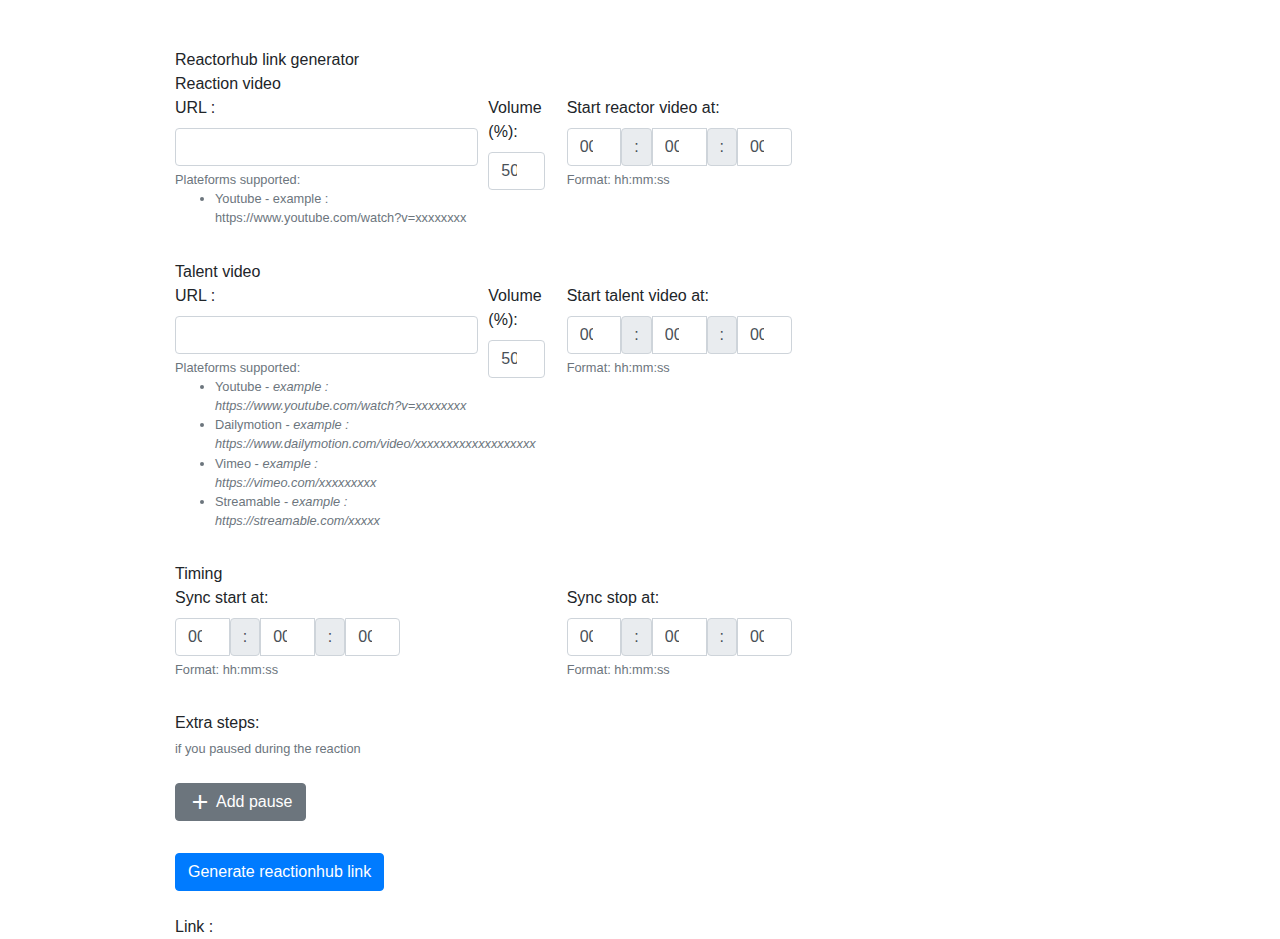
==== generator.html @ 429343ef "Fix small text style to be uniform across the form" ====
<!DOCTYPE html>
<html>
	<head>
	<meta charset="utf-8">
    <meta name="viewport" content="width=device-width, initial-scale=1, shrink-to-fit=no">
	<link rel="stylesheet" href="https://stackpath.bootstrapcdn.com/bootstrap/4.4.1/css/bootstrap.min.css" integrity="sha384-Vkoo8x4CGsO3+Hhxv8T/Q5PaXtkKtu6ug5TOeNV6gBiFeWPGFN9MuhOf23Q9Ifjh" crossorigin="anonymous">
	<link rel="stylesheet" href="generator.css">
	
	<link href="https://fonts.googleapis.com/icon?family=Material+Icons"
      rel="stylesheet">
	<title>Reactorhub link generator</title>
	</head>
	<body>
		<div class="container-fluid w-75 mt-sm-5">
			<span class="pageTitle">Reactorhub link generator</span>
			<form id="form" onsubmit="event.preventDefault();  generateLink(this);" >
				<span class="formGroupTitle">Reaction video</span>
				<div class="form-row">
					
					<div class="form-group col-lg-4">
						<label for="reactorURL" >URL : </label>
						<input id="reactorURL" name="reactorURL" type="text" required class="form-control mh-sm-3" aria-describedby="reactorURLHelp" >
						<div id="reactorURLHelp" class="form-text text-muted small" >
							<span>Plateforms supported:</span>
							<ul class=" ">
							  <li>Youtube - example : https://www.youtube.com/watch?v=xxxxxxxx</li>
							</ul>
						</div>
					</div>
					<div class="form-group col-lg-1">
						<label for="reactorVOL" >Volume (%): </label>
						<input id="reactorVOL" name="reactorVOL" type="number" min="0" max="100" value="50" required class="form-control col-lg-10">
					</div>
					
					<div class="form-group col-lg-3">
						<label>Start reactor video at:</label>
						<div class="input-group ">
							<input id="startTimeHH" name="startTimeHH" type="number" value="00" min="0" onblur="padNumberInput(this,2);" required class="form-control"> 
							<span class="input-group-text timeSeparator">:</span>
							<input id="startTimeMM" name="startTimeMM" type="number" value="00" min="0" max="59" onblur="padNumberInput(this,2);" required class="form-control"> 
							<span class="input-group-text timeSeparator">:</span>
							<input id="startTimeSS" name="startTimeSS" type="number" value="00" min="0" max="59" onblur="padNumberInput(this,2);" required class="form-control"> 
						</div>
						<p class="form-text text-muted small">Format: hh:mm:ss</p>
					</div>
					
					
				</div>
				
				<span class="formGroupTitle">Talent video</span>
				<div class="form-row">
					<div class="form-group col-lg-4">
						<label for="reactorURL" >URL : </label>
						<input id="talentURL" name="talentURL" type="text" required class="form-control" aria-describedby="talentURLHelp" oninput="validateTalentUrl(this)">
						<div id="talentURLHelp" class="form-text text-muted small" >
							<span>Plateforms supported:</span>
							<ul class=" ">
							  <li>Youtube - <i>example : https://www.youtube.com/watch?v=xxxxxxxx</i></li>
							  <li>Dailymotion - <i>example : https://www.dailymotion.com/video/xxxxxxxxxxxxxxxxxxx</i></li>
							  <li>Vimeo - <i>example : https://vimeo.com/xxxxxxxxx</i></li>
							  <li>Streamable - <i>example : https://streamable.com/xxxxx</i></li>
							</ul>
						</div>
					</div>
					<div class="form-group col-lg-1">
						<label for="talentVOL" >Volume (%): </label>
						<input id="talentVOL" name="talentVOL" type="number" min="0" max="100" value="50" required class="form-control col-lg-10">
					</div>
					
					<div class="form-group col-lg-3">
						<label>Start talent video at:</label>
						<div class="input-group">
							<input id="talentStartTimeHH" name="talentStartTimeHH" type="number" value="00" min="0" onblur="padNumberInput(this,2);" required class="form-control"> 
							<span class="input-group-text timeSeparator">:</span>
							<input id="talentStartTimeMM" name="talentStartTimeMM" type="number" value="00" min="0" max="59" onblur="padNumberInput(this,2);" required class="form-control"> 
							<span class="input-group-text timeSeparator">:</span>
							<input id="talentStartTimeSS" name="talentStartTimeSS" type="number" value="00" min="0" max="59" onblur="padNumberInput(this,2);" required class="form-control"> 
						</div>
						<p class="form-text text-muted small">Format: hh:mm:ss</p>
					</div>
					
					
				</div>
				
				<span class="formGroupTitle">Timing</span>
				<div class="form-row">
					
					<div class="form-group col-lg-3">
						<label>Sync start at: </label>
						<div class="input-group ">
							<input id="syncStartTimeHH" name="syncStartTimeHH" type="number" value="00" min="0" onchange="validateSyncTimings(this);" onblur="padNumberInput(this,2);" required class="form-control"> 
							<span class="input-group-text timeSeparator">:</span>
							<input id="syncStartTimeMM" name="syncStartTimeMM" type="number" value="00" min="0" max="59" onchange="validateSyncTimings(this);" onblur="padNumberInput(this,2);" required class="form-control"> 
							<span class="input-group-text timeSeparator">:</span>
							<input id="syncStartTimeSS" name="syncStartTimeSS" type="number" value="00" min="0" max="59" onchange="validateSyncTimings(this);" onblur="padNumberInput(this,2);" required class="form-control"> 
							
						</div>
						<p class="form-text text-muted small">Format: hh:mm:ss</p>
					</div>
					<div class="form-group col-lg-2"></div>
					<div class="form-group col-lg-3">
						<label>Sync stop at: </label>
						<div class="input-group ">
							<input id="syncStopTimeHH" name="syncStopTimeHH" type="number" value="00" min="0" onchange="validateSyncTimings(this);" onblur="padNumberInput(this,2);" required class="form-control"> 
							<span class="input-group-text timeSeparator">:</span>
							<input id="syncStopTimeMM" name="syncStopTimeMM" type="number" value="00" min="0" max="59" onchange="validateSyncTimings(this);" onblur="padNumberInput(this,2);" required class="form-control"> 
							<span class="input-group-text timeSeparator">:</span>
							<input id="syncStopTimeSS" name="syncStopTimeSS" type="number" value="00" min="0" max="59" onchange="validateSyncTimings(this);" onblur="padNumberInput(this,2);" required class="form-control"> 
							
						</div>
						<p class="form-text text-muted small">Format: hh:mm:ss</p>
						
					</div>
				</div>
				<span class="formGroupTitle">Extra steps:</span>
				<p class=" form-text text-muted small"> if you paused during the reaction</p>
				<div id="extraPauses" class="pt-2">                                                                                                                  			
				</div>
				
				<div id="divAddPause" class="form-row align-items-center">
					<div class="form-group col-lg-3">
						<button type="button" class="btn btn-secondary align-middle d-inline-flex" onclick="addExtraPause();" ><i class="material-icons pr-1">add</i> Add pause</button>
					</div>
				</div>
				<input type="submit" class="btn btn-primary mt-lg-3" value="Generate reactionhub link" >
			</form>
			<div class="mt-lg-4 resultBox">
				<span class="resultBoxTitle">Link : </span><a id="reactorHubLinkResult" class="generatedLink" target="_blank"></a>
			</div>
		</div>
		
		
		<script language="javascript" type="text/javascript" src="URLUtils.js"></script>
		<script>
			var reactorhubEndpoint = "https://jeole.github.io/reactorhub/index.html";
			
			function addExtraPause()  {
			
				var divAddPause = document.getElementById("divAddPause");
				var extraPauses = document.getElementById("extraPauses");
				extraPauses.insertAdjacentHTML('beforeend', '  	 																																	\
				<div class="form-row align-items-center extraPauseRow">                                                                                                         					\
																																																	\
					<div class="form-group col-12	">                                                                                           			                    					\
																																																	\
							<div class="input-group  ">                                                                                         			                    					\
								<label class="col-form-label col-2 align-middle d-inline-flex" >                                         			                    					        \
									<i class="material-icons pr-1">                                                                             			                    					\
									pause                                                                                                       			                    					\
									</i>                                                                                                        			                    					\
									Pause at:                                                                                                   			                    					\
								</label>                                                                                                        			                    					\
								<input id="extraPauseHH" name="extraPauseHH[]" type="number" value="00" min="0" onchange="validatePauseTimings();" onblur="padNumberInput(this,2);" required class="form-control ">                 \
								<span class="input-group-text timeSeparator">:</span>                                                            			                    					\
								<input id="extraPauseMM" name="extraPauseMM[]" type="number" value="00" min="0" max="59" onchange="validatePauseTimings();" onblur="padNumberInput(this,2);" required class="form-control ">       \
								<span class="input-group-text timeSeparator">:</span>                                                            			                    					\
								<input id="extraPauseSS" name="extraPauseSS[]" type="number" value="00" min="0" max="59" onchange="validatePauseTimings();" onblur="padNumberInput(this,2);" required class="form-control ">       \
								<div class="col-1" ></div>                                                                            						                    					\
								<label class="col-form-label col-2 align-middle d-inline-flex" >                                         			                    					        \
									<i class="material-icons pr-1">                                                                             			                    					\
									play_arrow                                                                                                  			                    					\
									</i>                                                                                                        			                    					\
									Resume at:                                                                                                  			                    					\
								</label>                                                                                                        			                    					\
								<input id="extraPlayHH" name="extraPlayHH[]" type="number" value="00" min="0" onchange="validatePauseTimings();" required class="form-control ">                  \
								<span class="input-group-text timeSeparator">:</span>                                                           			                    					\
								<input id="extraPlayMM" name="extraPlayMM[]" type="number" value="00" min="0" max="59" onchange="validatePauseTimings();" onblur="padNumberInput(this,2);" required class="form-control ">         \
								<span class="input-group-text timeSeparator">:</span>                                                           			                    					\
								<input id="extraPlaySS" name="extraPlaySS[]" type="number" value="00" min="0" max="59" onchange="validatePauseTimings();" onblur="padNumberInput(this,2);" required class="form-control ">         \
								<button type="button" class="btn btn-danger ml-4 align-middle d-inline-flex" onclick="removeExtraPause(this);" >                                					\
									<i class="material-icons pr-1">remove</i> Remove pause                                                                                      					\
								</button>                                                                                                                                       					\
							</div>                                                                                                              			                    					\
					</div>	                                                                                                                    			                    					\
				</div>                                                                                                                          			                    					\
				');
				
				validatePauseTimings();
			}
			
			function removeExtraPause(button)
			{
				var divPause = button.closest(".extraPauseRow");
				var extraPauses = document.getElementById("extraPauses");
				extraPauses.removeChild(divPause);
			}
			
			function generateLink(form)
			{
				/*example of link : 
				//https://jeole.github.io/reactorhub/index?reactor=https://www.youtube.com/watch?v=u1RSNc0BpyY&talent=https://www.youtube.com/watch?v=jRc9dbgiBPI&reactorVOL=90&talentVOL=10&Control=00:3:02,play&Start=00:02:52 
				*/

			
				var reactorURL = form.reactorURL.value;
				var talentURL = form.talentURL.value;
				var reactorVOL = form.reactorVOL.value;
				var talentVOL = form.talentVOL.value;
				var startTime = form.startTimeHH.value + ":" + form.startTimeMM.value + ":" + form.startTimeSS.value;
				var syncStartTime = form.syncStartTimeHH.value + ":" + form.syncStartTimeMM.value + ":" + form.syncStartTimeSS.value;
				var syncStopTime = form.syncStopTimeHH.value + ":" + form.syncStopTimeMM.value + ":" + form.syncStopTimeSS.value;
				var talentStartTime = form.talentStartTimeHH.value + ":" + form.talentStartTimeMM.value + ":" + form.talentStartTimeSS.value;
				
				var extraPauses = "";
				
				var arrayExtraPauseHH = form.querySelectorAll("input[name='extraPauseHH[]']");
				var arrayExtraPauseMM = form.querySelectorAll("input[name='extraPauseMM[]']");
				var arrayExtraPauseSS = form.querySelectorAll("input[name='extraPauseSS[]']");
				var arrayExtraPlayHH = form.querySelectorAll("input[name='extraPlayHH[]']");
				var arrayExtraPlayMM = form.querySelectorAll("input[name='extraPlayMM[]']");
				var arrayExtraPlaySS = form.querySelectorAll("input[name='extraPlaySS[]']");
				
				for(var i = 0; i < arrayExtraPauseHH.length; i++)
				{
					extraPauses += ";";
					extraPauses += arrayExtraPauseHH[i].value + ":" + arrayExtraPauseMM[i].value + ":" + arrayExtraPauseSS[i].value;
					extraPauses += ",pause;";
					extraPauses += arrayExtraPlayHH[i].value + ":" + arrayExtraPlayMM[i].value + ":" + arrayExtraPlaySS[i].value;
					extraPauses += ",play";
					
				}
				
				var stopControl = "";
				
				if(syncStopTime != "00:00:00")
				{
					stopControl = ";" + syncStopTime + ",pause";
				}

				var generatedLink = reactorhubEndpoint +
									"?reactor=" +
									encodeURIComponent(reactorURL) +
									"&talent=" +
									encodeURIComponent(talentURL) + 
									"&reactorVOL=" +
									reactorVOL +
									"&talentVOL=" +
									talentVOL +
									"&Start=" +
									startTime +
									"&talentStart=" +
									talentStartTime +
									"&Control=" +
									syncStartTime + 
									",play" +
									extraPauses +
									stopControl ;

				document.getElementById('reactorHubLinkResult').innerHTML = generatedLink;
				document.getElementById('reactorHubLinkResult').href = generatedLink;
			}
			
			function padNumberInput(element, size)
			{
				element.value = pad(element.value, size);
			}
			// https://stackoverflow.com/questions/10073699/pad-a-number-with-leading-zeros-in-javascript (I'm lazy :o)
			function pad(n, width, z) {
			  z = z || '0';
			  n = n + '';
			  return n.length >= width ? n : new Array(width - n.length + 1).join(z) + n;
			}
						
			function validateTalentUrl(inputElem)
			{	
				
				var url = inputElem.value;
				var provider = URLUtils.detectProvider(url);
				
				if(provider === "UNKNOWN")
				{
					// url is not valid
					console.log("bad talent video url!");
					inputElem.setCustomValidity("Talent URL not supported");
				}else
				{
					inputElem.setCustomValidity("");
					// check if we can extract the talent video start time from url
					var talentStartTimeInSeconds = 0;
					switch(provider){
						case "YT":
							talentStartTimeInSeconds = URLUtils.YT.getStartTimeFromURL(url);
						break;
						case "DM":
							talentStartTimeInSeconds = URLUtils.DM.getStartTimeFromURL(url);
						break;
						case "VM":
							talentStartTimeInSeconds = URLUtils.VM.getStartTimeFromURL(url);
						break;
						case "Streamable":
							talentStartTimeInSeconds = URLUtils.Streamable.getStartTimeFromURL(url);
						break;
					}
					
					// update talent start time
					var talentStartHours = Math.floor(talentStartTimeInSeconds / 3600);
					talentStartTimeInSeconds %= 3600;
					var talentStartMinutes = Math.floor(talentStartTimeInSeconds / 60);
					talentStartTimeInSeconds %= 60;
					var talentStartSeconds = talentStartTimeInSeconds;
					
					document.getElementById("talentStartTimeHH").value = pad(talentStartHours, 2);
					document.getElementById("talentStartTimeMM").value = pad(talentStartMinutes, 2);
					document.getElementById("talentStartTimeSS").value = pad(talentStartSeconds, 2);
					
				}
			}
			
			
			function validatePauseTimings()
			{			
				var form = document.getElementById("form");
			
				var arrayExtraPauseHH = form.querySelectorAll("input[name='extraPauseHH[]']");
				var arrayExtraPauseMM = form.querySelectorAll("input[name='extraPauseMM[]']");
				var arrayExtraPauseSS = form.querySelectorAll("input[name='extraPauseSS[]']");
				var arrayExtraPlayHH = form.querySelectorAll("input[name='extraPlayHH[]']");
				var arrayExtraPlayMM = form.querySelectorAll("input[name='extraPlayMM[]']");
				var arrayExtraPlaySS = form.querySelectorAll("input[name='extraPlaySS[]']");
				
				var syncStartTime = parseInt(form.syncStartTimeHH.value,10) * 3600 + parseInt(form.syncStartTimeMM.value,10) * 60 + parseInt(form.syncStartTimeSS.value,10);
				var syncStopTime = parseInt(form.syncStopTimeHH.value,10) * 3600 + parseInt(form.syncStopTimeMM.value,10) * 60 + parseInt(form.syncStopTimeSS.value,10);
				
				
				for(var i = 0; i < arrayExtraPauseHH.length; i++)
				{
					arrayExtraPauseHH[i].setCustomValidity("");
					arrayExtraPauseMM[i].setCustomValidity("");
					arrayExtraPauseSS[i].setCustomValidity("");
					arrayExtraPlayHH[i].setCustomValidity("");
					arrayExtraPlayMM[i].setCustomValidity("");
					arrayExtraPlaySS[i].setCustomValidity("");
					
					var pauseStartTime = parseInt(arrayExtraPauseHH[i].value,10) * 3600 + parseInt(arrayExtraPauseMM[i].value,10) * 60 + parseInt(arrayExtraPauseSS[i].value,10);
					var pauseResumeTime = parseInt(arrayExtraPlayHH[i].value,10) * 3600 + parseInt(arrayExtraPlayMM[i].value,10) * 60 + parseInt(arrayExtraPlaySS[i].value,10);
					
					// check that sync start < pause start (< sync stop)
					if(pauseStartTime <= syncStartTime)
					{
						arrayExtraPauseMM[i].setCustomValidity("Pause timer incorrect: pause starts before the start of the synchronized reaction");
					}
					
					if(syncStopTime > 0 && pauseStartTime >= syncStopTime)
					{
						arrayExtraPauseMM[i].setCustomValidity("Pause timer incorrect: pause starts after the end of the synchronized reaction");
					}
					
					// check that pause start > previous pause resume
					if(i > 0)
					{
						var previousPauseResumeTime = parseInt(arrayExtraPlayHH[i-1].value,10) * 3600 + parseInt(arrayExtraPlayMM[i-1].value,10) * 60 + parseInt(arrayExtraPlaySS[i-1].value,10);
						
						if(pauseStartTime < previousPauseResumeTime)
						{
							arrayExtraPauseMM[i].setCustomValidity("Pause timer incorrect: pause can't start before the previous one ended");
						}
					}
					
					// check that pause resume time < sync stop
					if(syncStopTime > 0 && pauseResumeTime >= syncStopTime)
					{
						arrayExtraPlayMM[i].setCustomValidity("Pause timer incorrect: pause end after the end of the synchronized reaction");
					}
					
					// check that pause end > pause start
					if(pauseStartTime >= pauseResumeTime)
					{
						arrayExtraPlayMM[i].setCustomValidity("Pause timer incorrect: resume time is smaller than pause time");
					}
				}
			}
			
			
			function validateSyncTimings()
			{
				var form = document.getElementById("form");

				form.syncStartTimeMM.setCustomValidity("");
				form.syncStopTimeMM.setCustomValidity("");
				
				var syncStartTime = parseInt(form.syncStartTimeHH.value,10) * 3600 + parseInt(form.syncStartTimeMM.value,10) * 60 + parseInt(form.syncStartTimeSS.value,10);
				var syncStopTime = parseInt(form.syncStopTimeHH.value,10) * 3600 + parseInt(form.syncStopTimeMM.value,10) * 60 + parseInt(form.syncStopTimeSS.value,10);
				
				if((syncStopTime > 0) &&  (syncStopTime <= syncStartTime))
				{
					form.syncStopTimeMM.setCustomValidity("Sync timers incorrect: sync stop time should be greater than sync start time");
				}
				
				//revalidate pause timing since they can be (in)validated with the sync timing changes
				validatePauseTimings();
			}
			
						
						
		</script>
	</body>
</html>
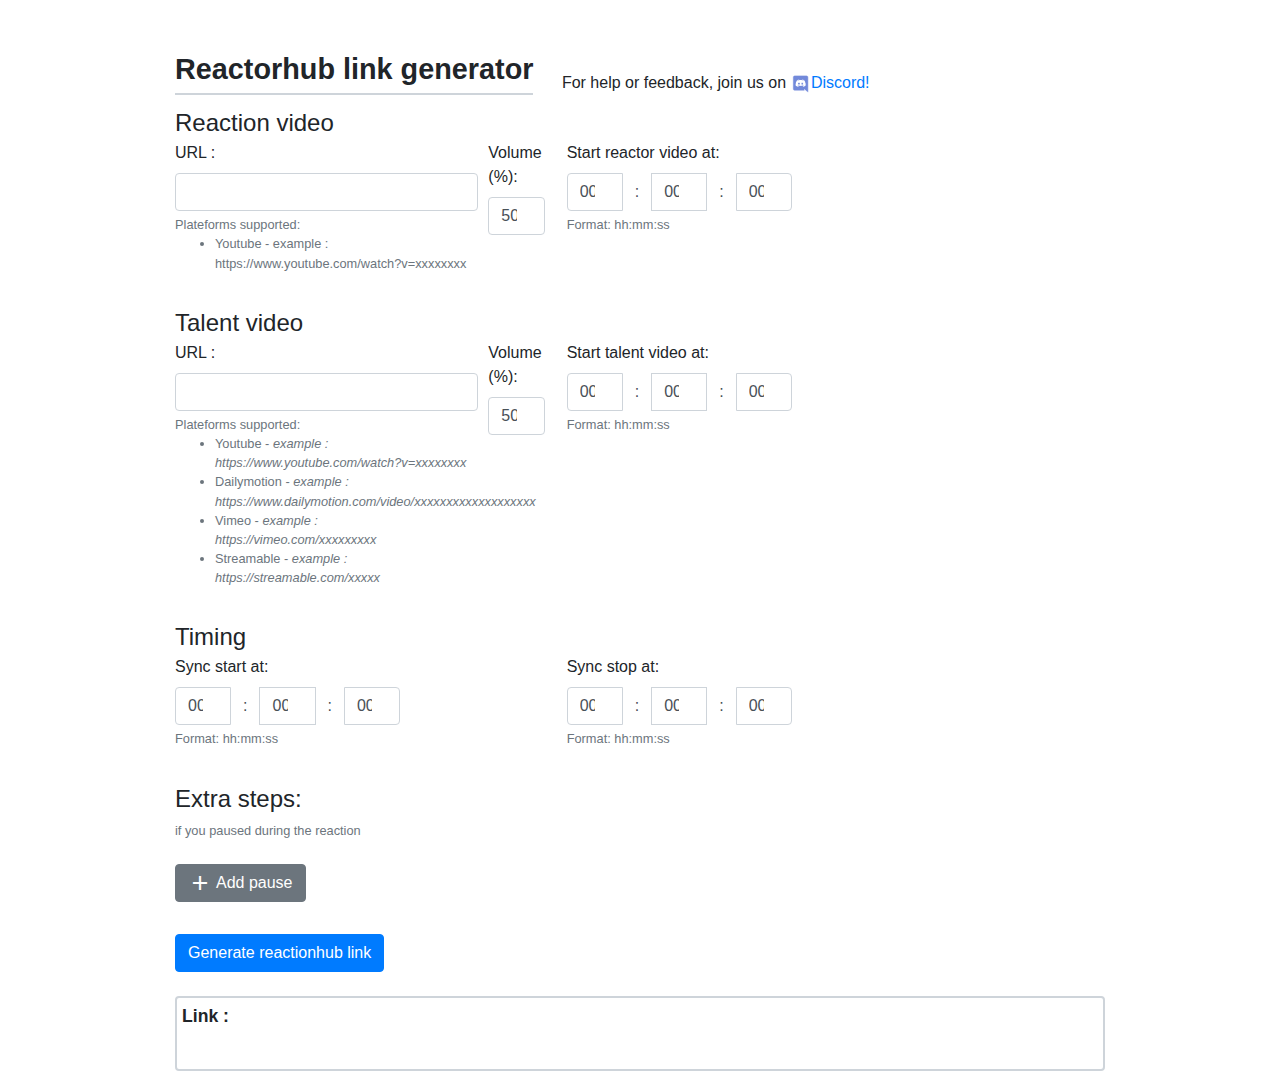
==== commit 47b84f1c: "Added message and link to the ReactorHub Discord. Fixed texts and padding for small resolutions" ====
--- a/generator.html
+++ b/generator.html
@@ -11,8 +11,9 @@
 	<title>Reactorhub link generator</title>
 	</head>
 	<body>
-		<div class="container-fluid w-75 mt-sm-5">
+		<div class="container-fluid w-75 mt-lg-5">
 			<span class="pageTitle">Reactorhub link generator</span>
+			<div id="DiscordMessage" class="ml-lg-4">For help or feedback, join us on <a href="https://discord.gg/cPrSypT" target="_blank"><img id="DiscordLogo" src="Discord-Logo-Color.png"/>Discord!<a/></div>
 			<form id="form" onsubmit="event.preventDefault();  generateLink(this);" >
 				<span class="formGroupTitle">Reaction video</span>
 				<div class="form-row">
--- a/generator.css
+++ b/generator.css
@@ -0,0 +1,72 @@
+
+.pageTitle{
+	display:inline-block;
+	font-size:1.8rem;
+	font-weight: 600;
+	margin-bottom: 10px;
+	padding-bottom: 2px;
+	
+	border-bottom-color: rgb(206, 212, 218);
+    border-bottom-style: solid;
+    border-bottom-width: 2px;
+}
+#DiscordMessage
+{
+	display:inline-block;
+	margin-bottom: 10px;
+	vertical-align: bottom;
+}
+
+#DiscordLogo
+{
+	display:inline-block;
+	width:auto;
+	height:20px;
+}
+
+
+
+.formGroupTitle{
+	font-size:1.5rem;
+	padding: 5px 0px;
+}
+
+
+.resultBox{
+	border-top-color: rgb(206, 212, 218);
+    border-top-style: solid;
+    border-top-width: 2px;
+    border-right-color: rgb(206, 212, 218);
+    border-right-style: solid;
+    border-right-width: 2px;
+    border-bottom-color: rgb(206, 212, 218);
+    border-bottom-style: solid;
+    border-bottom-width: 2px;
+    border-left-color: rgb(206, 212, 218);
+    border-left-style: solid;
+    border-left-width: 2px;
+    border-image-source: initial;
+    border-image-slice: initial;
+    border-image-width: initial;
+    border-image-outset: initial;
+    border-image-repeat: initial;
+    border-radius: .25rem;
+	min-height:75px;
+	padding: 5px;
+}
+.resultBoxTitle{
+	font-size:1.1rem;
+	font-weight: 600;
+	display:block;
+	padding-bottom: 5px;
+	
+}
+.generatedLink{
+	display:block;
+	word-break: break-all;
+}
+
+.timeSeparator{
+	border:none;
+	background:none;
+}
